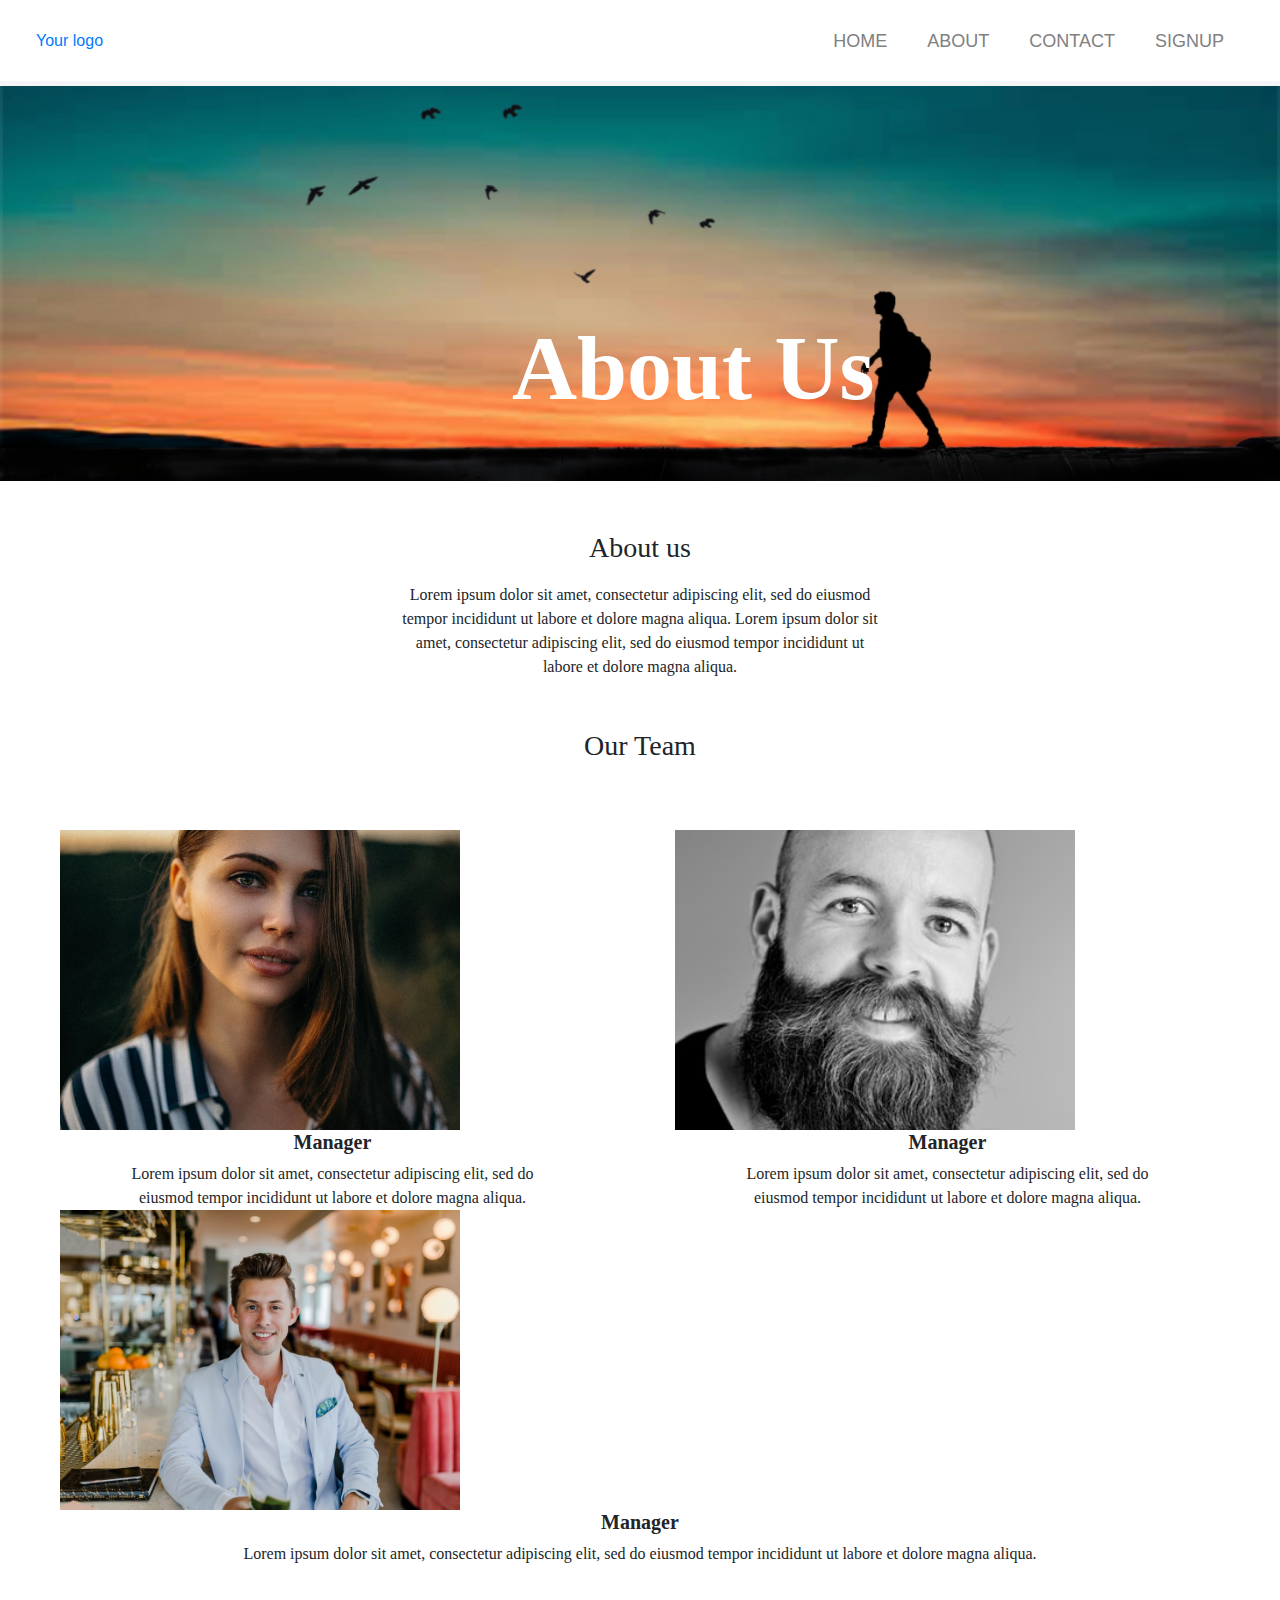
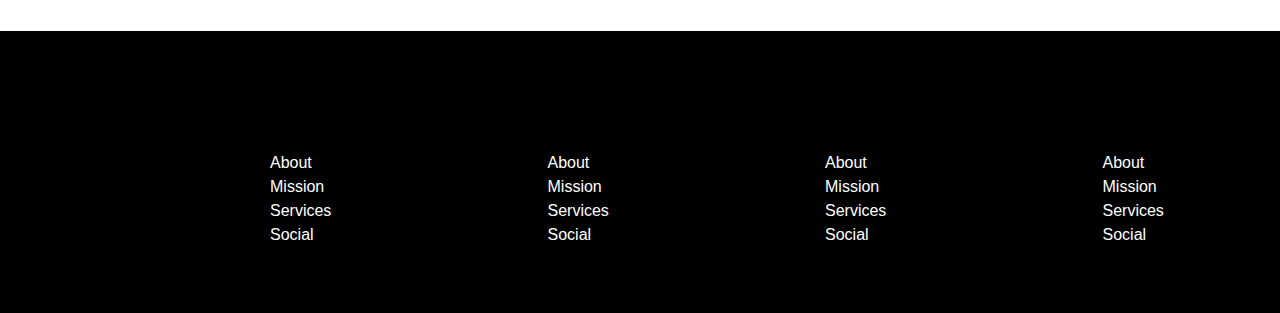
==== aboutus.html @ 44c31e61 "roaming guru commit" ====
<!DOCTYPE html>
<html lang="en">
  <head>
    <meta charset="UTF-8" />
    <meta name="viewport" content="width=device-width, initial-scale=1.0" />
    <title>About Us</title>
    <link
      rel="stylesheet"
      href="https://cdnjs.cloudflare.com/ajax/libs/font-awesome/4.7.0/css/font-awesome.min.css"
    />
    <link
      rel="stylesheet"
      href="https://stackpath.bootstrapcdn.com/bootstrap/4.4.1/css/bootstrap.min.css"
    />
    <link rel="stylesheet" type="text/css" href="css/about.css" />
  </head>
  <body>
    <section class="nav_bar">
      <nav class="navbar">
        <div class="logo">
          <a href="#">Your logo</a>
        </div>
        <div id="navbar_listdiv" class="navbar_list">
          <ul class="navlinks">
            <li>
              <a href="#">Home</a>
            </li>
            <li>
              <a href="#">About</a>
            </li>
            <li>
              <a href="#">Contact</a>
            </li>
            <li>
              <a href="selection.html">Signup</a>
            </li>
          </ul>
        </div>
      </nav>
    </section>
    <section class="body_wrapper">
      <div class="body">
        <img src="img/silhouette-of-person-walking-1046896.jpg" />
        <h1 class="title">About Us</h1>
      </div>
    </section>
    <section class="about">
      <div class="aboutus">
        <h3 class="about-title">About us</h3>
        <div class="para">
          <p class="para">
            Lorem ipsum dolor sit amet, consectetur adipiscing elit, sed do
            eiusmod tempor incididunt ut labore et dolore magna aliqua. Lorem
            ipsum dolor sit amet, consectetur adipiscing elit, sed do eiusmod
            tempor incididunt ut labore et dolore magna aliqua.
          </p>
        </div>
      </div>
    </section>
    <section class="Team">
      <div class="team">
        <h3 class="team-title">Our Team</h3>
        <div class="row">
          <div class="col-sm">
            <img src="img/photo-1544005313-94ddf0286df2.jpg" />
            <h5>Manager</h5>
            <p>
              Lorem ipsum dolor sit amet, consectetur adipiscing elit, sed do
              eiusmod tempor incididunt ut labore et dolore magna aliqua.
            </p>
          </div>
          <div class="col-sm">
            <img src="img/photo-1552058544-f2b08422138a.jpg" />
            <h5>Manager</h5>
            <p>
              Lorem ipsum dolor sit amet, consectetur adipiscing elit, sed do
              eiusmod tempor incididunt ut labore et dolore magna aliqua.
            </p>
          </div>
          <div class="col-sm">
            <img src="img/photo-1556157382-97eda2d62296.jpg" />
            <h5>Manager</h5>
            <p>
              Lorem ipsum dolor sit amet, consectetur adipiscing elit, sed do
              eiusmod tempor incididunt ut labore et dolore magna aliqua.
            </p>
          </div>
        </div>
      </div>
    </section>
    <section class="footer_container">
      <div class="row row-cols-4">
        <div class="row">
          <ul class="footer_content">
            <li>
              <a href="#">About</a>
            </li>
            <li>
              <a href="#">Mission</a>
            </li>
            <li>
              <a href="#">Services</a>
            </li>
            <li>
              <a href="#">Social</a>
            </li>
          </ul>
        </div>
        <div class="row">
          <ul class="footer_content1">
            <li>
              <a href="#">About</a>
            </li>
            <li>
              <a href="#">Mission</a>
            </li>
            <li>
              <a href="#">Services</a>
            </li>
            <li>
              <a href="#">Social</a>
            </li>
          </ul>
        </div>
        <div class="row">
          <ul class="footer_content2">
            <li>
              <a href="#">About</a>
            </li>
            <li>
              <a href="#">Mission</a>
            </li>
            <li>
              <a href="#">Services</a>
            </li>
            <li>
              <a href="#">Social</a>
            </li>
          </ul>
        </div>
        <div class="row">
          <ul class="footer_content3">
            <li>
              <a href="#">About</a>
            </li>
            <li>
              <a href="#">Mission</a>
            </li>
            <li>
              <a href="#">Services</a>
            </li>
            <li>
              <a href="#">Social</a>
            </li>
          </ul>
        </div>
      </div>
    </section>
  </body>
</html>
---- css/about.css ----
* {
  margin: 0;
  padding: 0;
  box-sizing: border-box;
}
.navbar {
  background-color: white;
  box-shadow: 0px 5px #f5f5f5;
}
.navbar_list {
  height: 65px;
  float: right;
}
.navbar_list ul {
  width: 100%;
  list-style: none;
  display: flex;
  padding: 20px;
}
.navbar_list a {
  text-decoration: none;
  padding: 20px;
  color: grey;
  font-size: 18px;
  font-family: Arial, Helvetica, sans-serif;
  text-transform: uppercase;
}
.navbar_list a:hover {
  color: #ff4500;
}
.logo a {
  padding: 20px;
}
.body img {
  height: 400px;
  width: 100%;
  object-fit: cover;
}
.title {
  position: absolute;
  text-align: center;
  top: 35%;
  left: 40%;
  color: #fff;
  font-size: 90px;
  font-weight: bold;
  font-family: "Roboto";
}
.about-title {
  text-align: center;
  font-family: "Roboto";
  padding: 50px 0 10px;
}
.para {
  text-align: center;
  font-family: "Roboto";
  margin: 0 200px 0 200px;
}
.team-title {
  text-align: center;
  font-family: "Roboto";
  padding: 50px 0 10px;
}
.row {
  padding: 50px 40px 15px 40px;
}
.row img {
  text-align: center;
  height: 300px;
  width: 400px;
  object-fit: cover;
  margin: 0 20px 0 20px;
}
.row h5 {
  text-align: center;
  font-family: "Roboto";
  font-weight: bold;
}
.row p {
  text-align: center;
  font-family: "Roboto";
  margin: 0 80px 0 80px;
}
.footer_container {
  margin: 50px 0 0 0;
  background-color: black;
}
.footer_container ul {
  width: 100%;
  list-style: none;
  padding: 20px;
}
.footer_container a {
  text-decoration: none;
  color: white;
  margin: 200px;
}
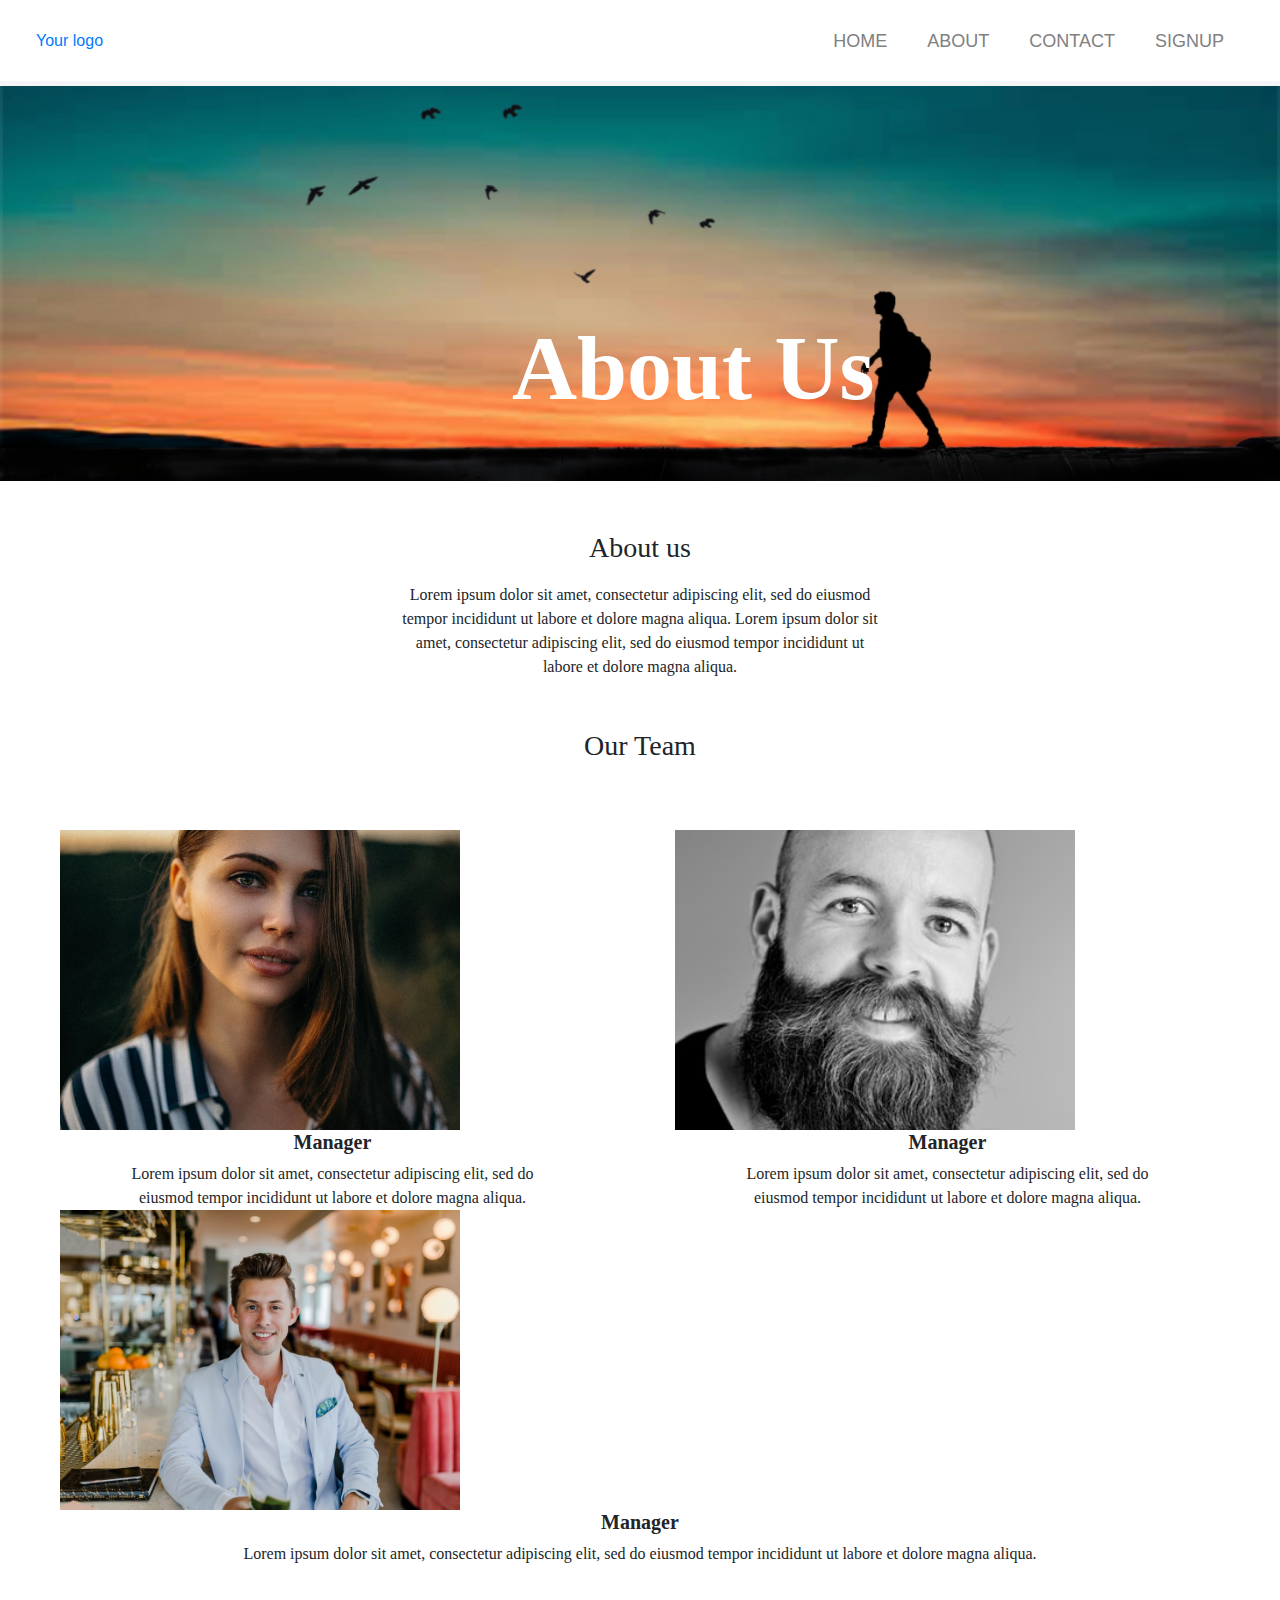
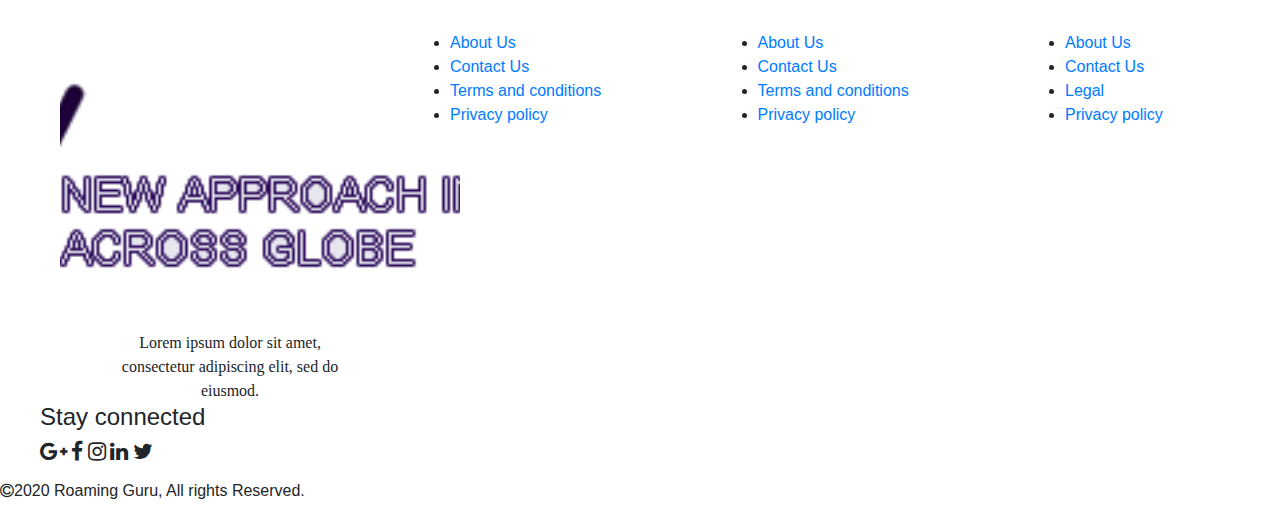
==== commit 3bf94ca6: "committed" ====
--- a/aboutus.html
+++ b/aboutus.html
@@ -88,73 +88,82 @@
         </div>
       </div>
     </section>
-    <section class="footer_container">
-      <div class="row row-cols-4">
-        <div class="row">
-          <ul class="footer_content">
-            <li>
-              <a href="#">About</a>
-            </li>
-            <li>
-              <a href="#">Mission</a>
-            </li>
-            <li>
-              <a href="#">Services</a>
-            </li>
-            <li>
-              <a href="#">Social</a>
-            </li>
-          </ul>
-        </div>
-        <div class="row">
-          <ul class="footer_content1">
-            <li>
-              <a href="#">About</a>
-            </li>
-            <li>
-              <a href="#">Mission</a>
-            </li>
-            <li>
-              <a href="#">Services</a>
-            </li>
-            <li>
-              <a href="#">Social</a>
-            </li>
-          </ul>
-        </div>
-        <div class="row">
-          <ul class="footer_content2">
-            <li>
-              <a href="#">About</a>
-            </li>
-            <li>
-              <a href="#">Mission</a>
-            </li>
-            <li>
-              <a href="#">Services</a>
-            </li>
-            <li>
-              <a href="#">Social</a>
-            </li>
-          </ul>
-        </div>
-        <div class="row">
-          <ul class="footer_content3">
-            <li>
-              <a href="#">About</a>
-            </li>
-            <li>
-              <a href="#">Mission</a>
-            </li>
-            <li>
-              <a href="#">Services</a>
-            </li>
-            <li>
-              <a href="#">Social</a>
-            </li>
-          </ul>
+   <!-- Footer -->
+   <footer class="footer">
+    <div class="row">
+      <div class="col-md-4">
+        <img src="img/logo.png" class="logo" />
+        <p class="footerpara">
+          Lorem ipsum dolor sit amet, consectetur adipiscing elit, sed do
+          eiusmod.
+        </p>
+        <h4 class="connected">Stay connected</h4>
+        <div class="icons">
+          <i class="fa fa-google-plus  fa-lg" aria-hidden="true"></i>
+          <i class="fa fa-facebook fa-lg" aria-hidden="true"></i>
+          <i class="fa fa-instagram fa-lg" aria-hidden="true"></i>
+          <i class="fa fa-linkedin fa-lg" aria-hidden="true"></i>
+          <i class="fa fa-twitter fa-lg" aria-hidden="true"></i>
         </div>
       </div>
-    </section>
+      <div class="line1"></div>
+     
+      <div class="col-md-3">
+        <ul class="content1">
+          <li>
+            <a href="#">About Us</a>
+          </li>
+          <li>
+            <a href="#">Contact Us</a>
+          </li>
+          <li>
+            <a href="#">Terms and conditions</a>
+          </li>
+          <li>
+            <a href="#">Privacy policy</a>
+          </li>
+        </ul>
+       </div>
+      <div class="line2"></div>
+      <div class="col-md-3">
+        <ul class="content2">
+          <li>
+            <a href="#">About Us</a>
+          </li>
+          <li>
+            <a href="#">Contact Us</a>
+          </li>
+          <li>
+            <a href="#">Terms and conditions</a>
+          </li>
+          <li>
+            <a href="#">Privacy policy</a>
+          </li>
+        </ul>
+      </div>
+      <div class="line3"></div>
+      <div class="col-md-2">
+        <ul class="content3">
+          <li>
+            <a href="#">About Us</a>
+          </li>
+          <li>
+            <a href="#">Contact Us</a>
+          </li>
+          <li>
+            <a href="#">Legal</a>
+          </li>
+          <li>
+            <a href="#">Privacy policy</a>
+          </li>
+        </ul>
+      </div>
+    </div>
+  </div>
+  <p class="rights">
+    <i class="fa fa-copyright" aria-hidden="true"></i>2020 Roaming
+    Guru, All rights Reserved.
+  </p>
+</footer>
   </body>
 </html>
